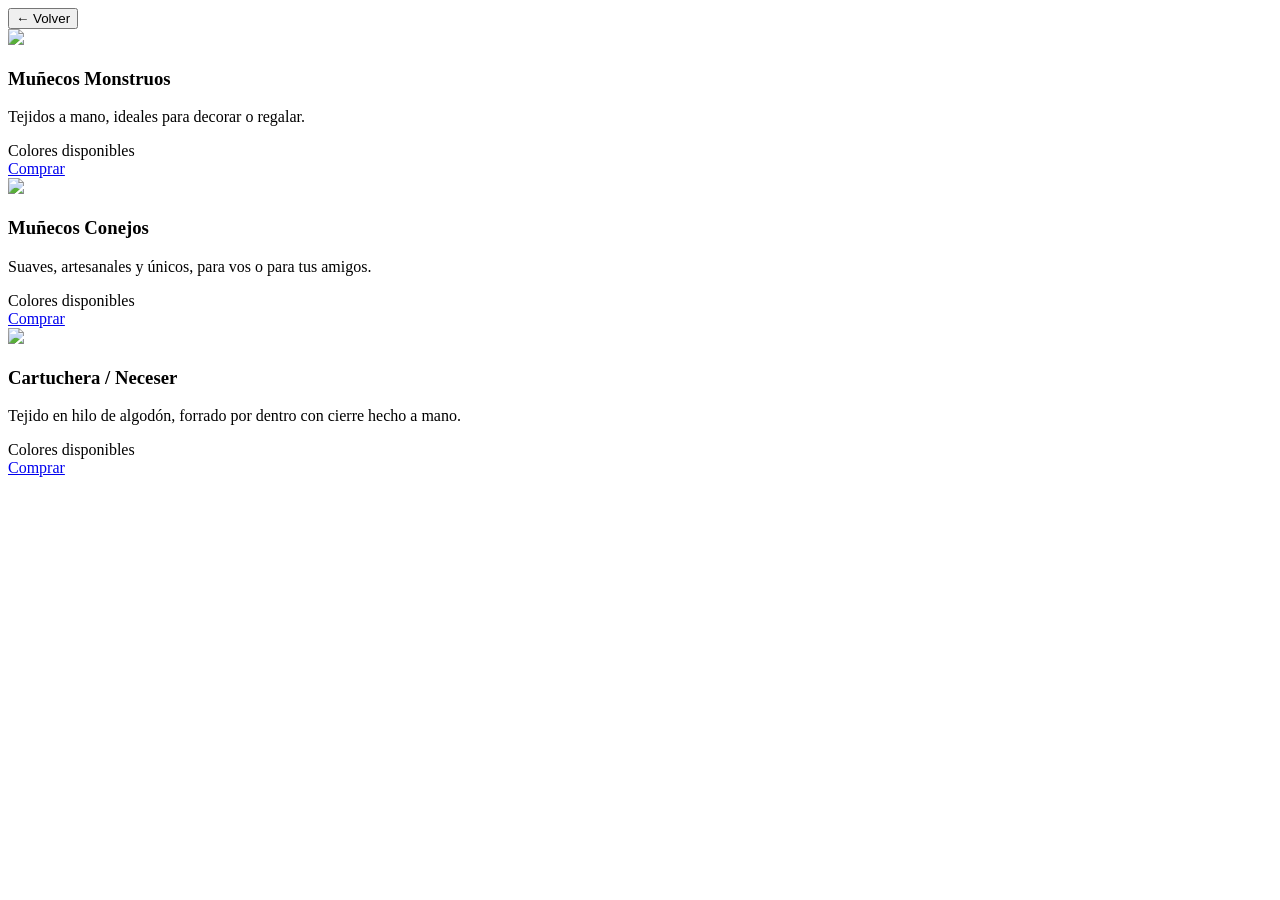
==== producto.html @ 115568f0 "Add files via upload" ====
<!DOCTYPE html>
<html lang="en">

<head>
    <meta charset="UTF-8">
    <meta name="viewport" content="width=device-width, initial-scale=1.0">
    <title>Entre-Lazadas Prodcutos</title>

    <!-- Favicon -->
    <link rel="icon" href="Imagenes/Favicon/favicom.png" type="image/png">

    <!-- CSS -->
    <link rel="stylesheet" href="estilo/style.css">

</head>

<body>

    <button class="btn-volver" onclick="volverAtras()">
        <span class="flecha">←</span>
        Volver
    </button>

    <section class="productos">

        <!-- MONSTRUOS -->
        <div class="producto">
            <img id="imgMonstruo" src="Imagenes/Productos/moustritoslila.jpeg">

            <div class="info">
                <h3>Muñecos Monstruos</h3>
                <p>Tejidos a mano, ideales para decorar o regalar.</p>

                <div class="colores">
                    <span>Colores disponibles</span>
                    <div class="color-opciones">
                        <div class="color active" style="background:#c8a2c8;"
                            onclick="cambiarColor('imgMonstruo', this, 'lila')"></div>

                        <div class="color" style="background:#ff9ecb;"
                            onclick="cambiarColor('imgMonstruo', this, 'rosa')"></div>

                        <div class="color" style="background:#6fa8dc;"
                            onclick="cambiarColor('imgMonstruo', this, 'azul')"></div>
                    </div>
                </div>

                <a class="btn-comprar"
                    href="https://api.whatsapp.com/send?phone=541164510568&text=Me+intereso+tus+trabajos+artesanales!!!+Quiero+uno"
                    target="_blank">
                    Comprar
                </a>
            </div>
        </div>


        <!-- CONEJOS -->
        <div class="producto">
            <img id="imgConejo" src="Imagenes/Productos/conejogris.jpeg">

            <div class="info">
                <h3>Muñecos Conejos</h3>
                <p>Suaves, artesanales y únicos, para vos o para tus amigos.</p>

                <div class="colores">
                    <span>Colores disponibles</span>
                    <div class="color-opciones">
                        <div class="color active" style="background:#b7b7b7;"
                            onclick="cambiarColor('imgConejo', this, 'gris')"></div>

                        <div class="color" style="background:#f4c2c2;"
                            onclick="cambiarColor('imgConejo', this, 'rosa')"></div>

                        <div class="color" style="background:#d9c2a3;"
                            onclick="cambiarColor('imgConejo', this, 'arena')"></div>
                    </div>
                </div>

                <a class="btn-comprar"
                    href="https://api.whatsapp.com/send?phone=541164510568&text=Me+intereso+tus+trabajos+artesanales!!!+Quiero+uno"
                    target="_blank">
                    Comprar
                </a>
            </div>
        </div>


        <!-- Cartuchera o Necesers -->
        <div class="producto">

            <img id="imgCartuchera" src="Imagenes/Productos/cartucheraOjoturcoyarcoiris.jpeg" class="producto-img">

            <div class="info">
                <h3>Cartuchera / Neceser</h3>
                <p>Tejido en hilo de algodón, forrado por dentro con cierre hecho a mano.</p>

                <div class="colores">
                    <span>Colores disponibles</span>

                    <div class="color-opciones">
                        <div class="color active" style="background:#a8dadc;"
                            onclick="cambiarColor('imgCartuchera', this, 'arcoiris')">
                        </div>

                        <div class="color" style="background:#ff4d6d;"
                            onclick="cambiarColor('imgCartuchera', this, 'sandia')">
                        </div>

                        <div class="color" style="background:#adb5bd;"
                            onclick="cambiarColor('imgCartuchera', this, 'mix')">
                        </div>
                    </div>
                </div>

                <a class="btn-comprar"
                    href="https://api.whatsapp.com/send?phone=541164510568&text=Hola!%20Quiero%20una%20cartuchera"
                    target="_blank">
                    Comprar
                </a>
            </div>

        </div>
    </section>

    <script src="java.js"></script>

</body>

</html>
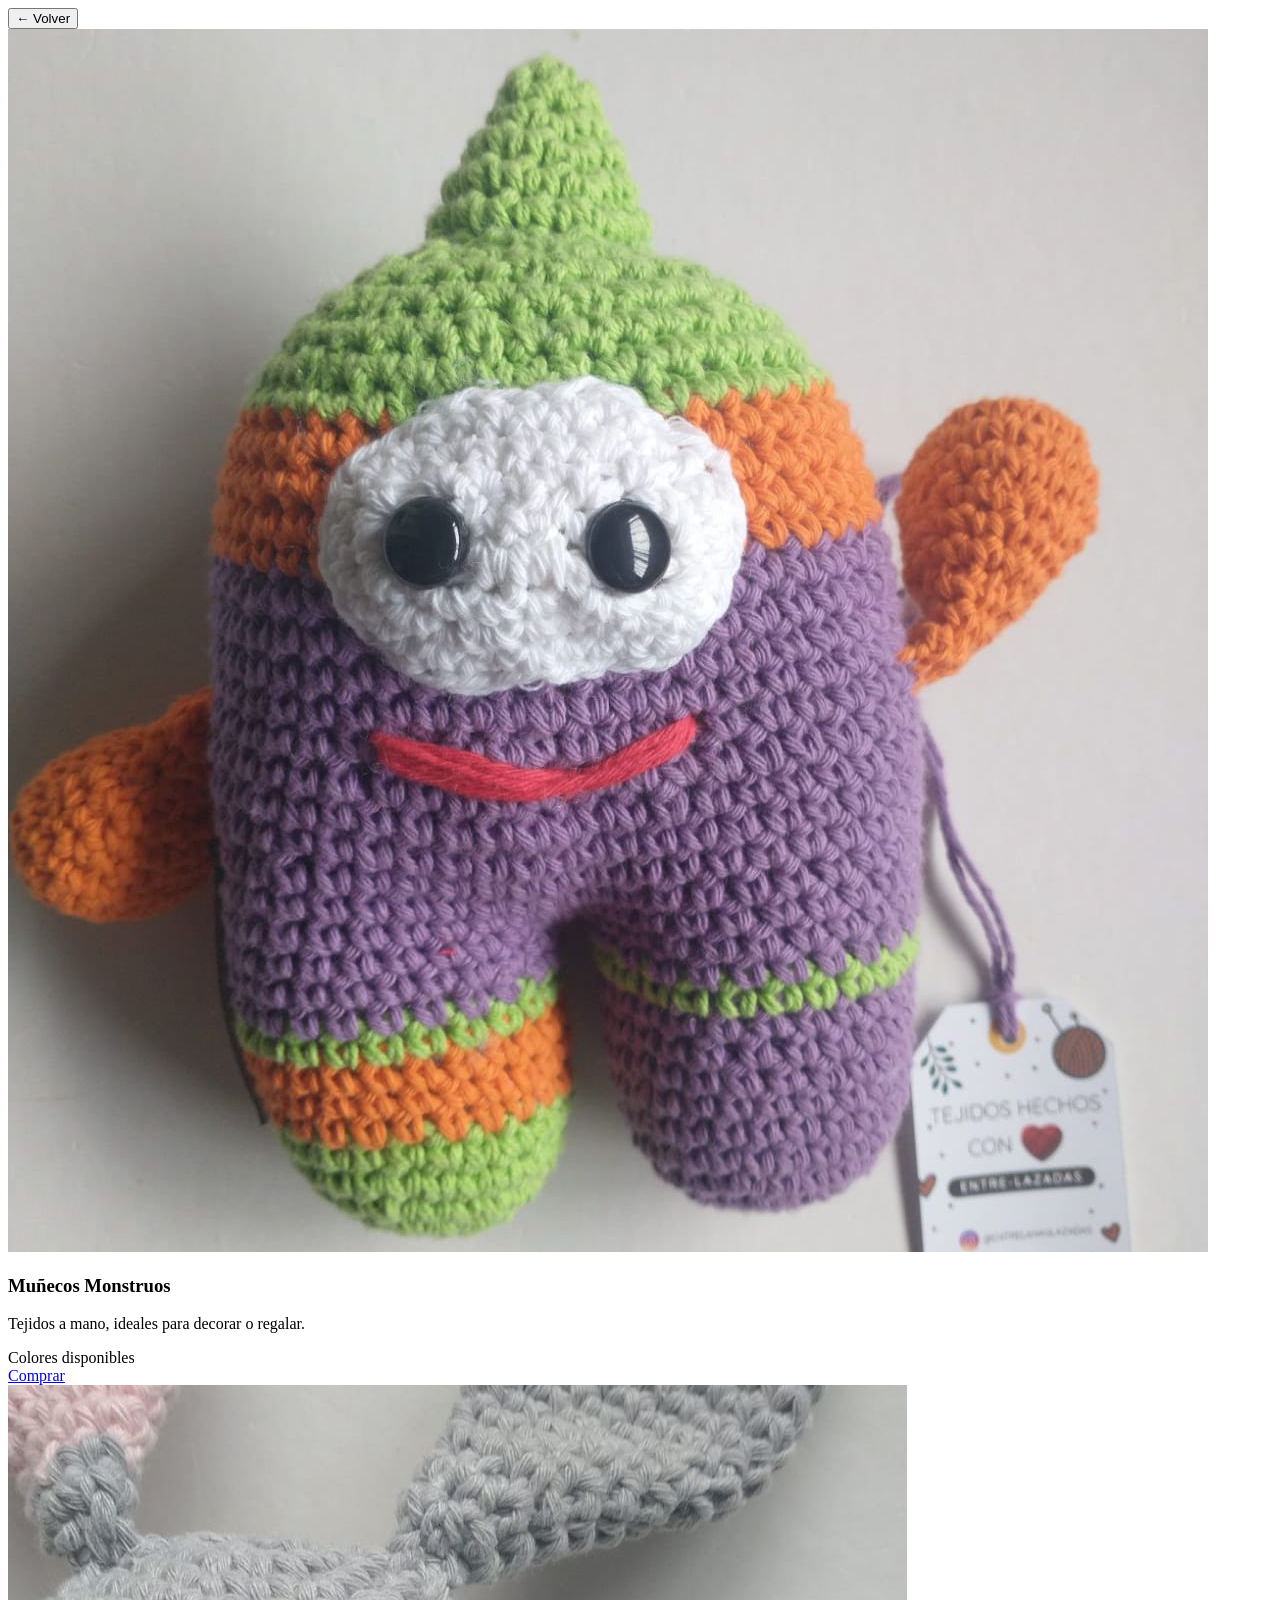
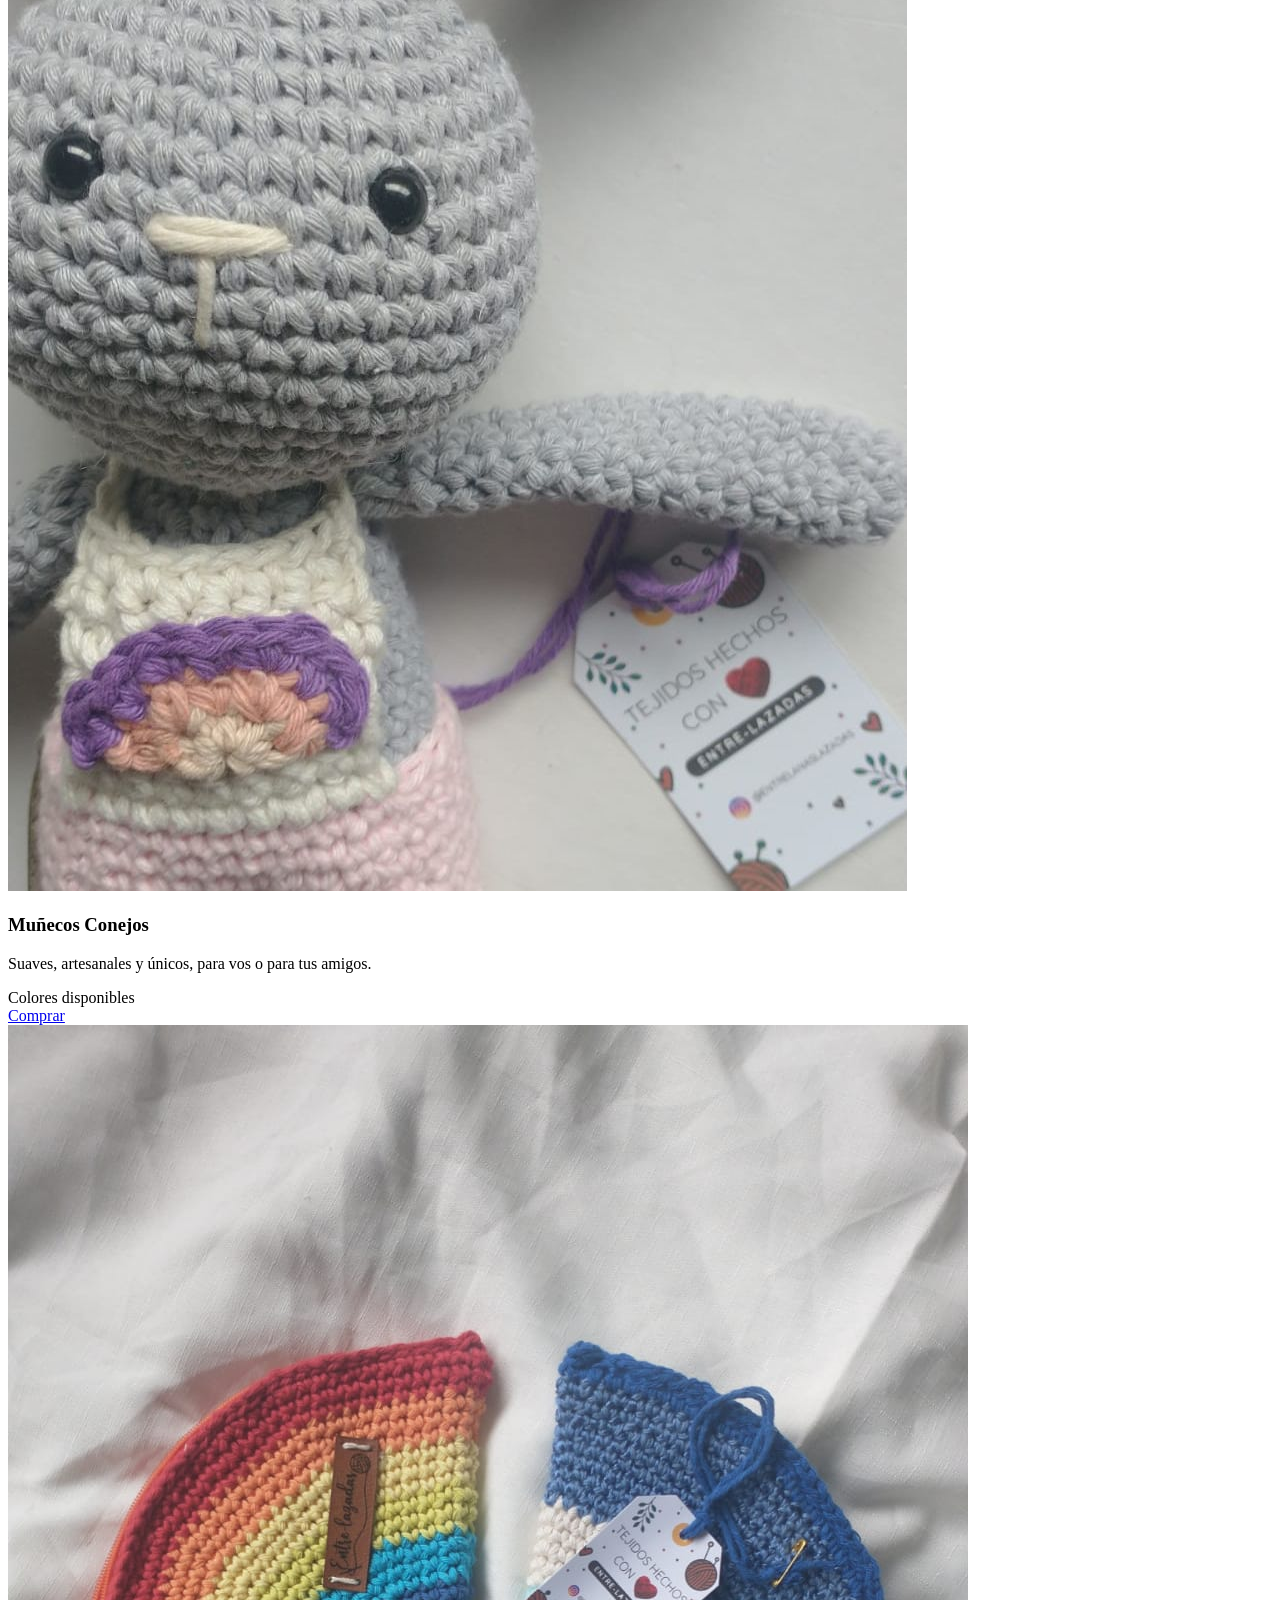
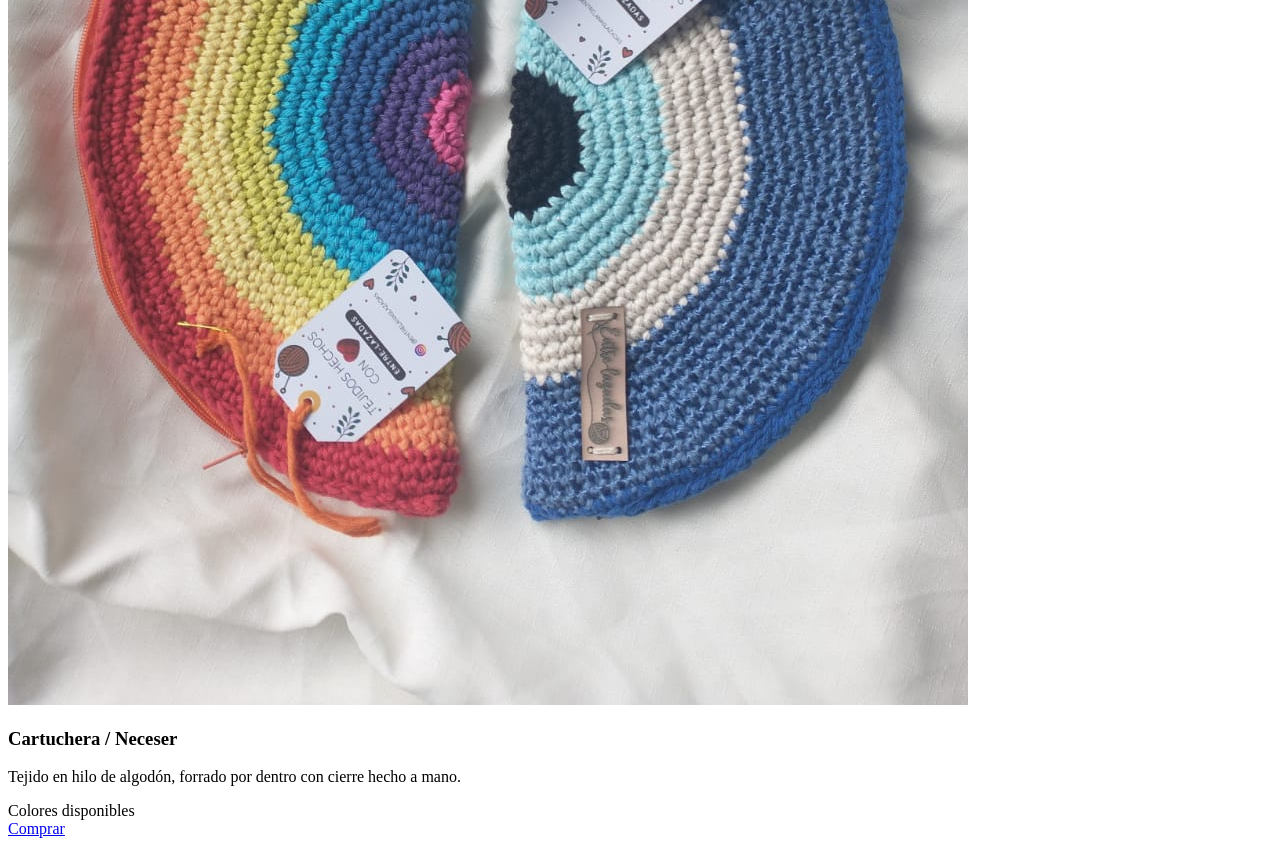
==== commit f243dfa1: "producto.html" ====
--- a/producto.html
+++ b/producto.html
@@ -126,4 +126,4 @@
 
 </body>
 
-</html>+</html>
